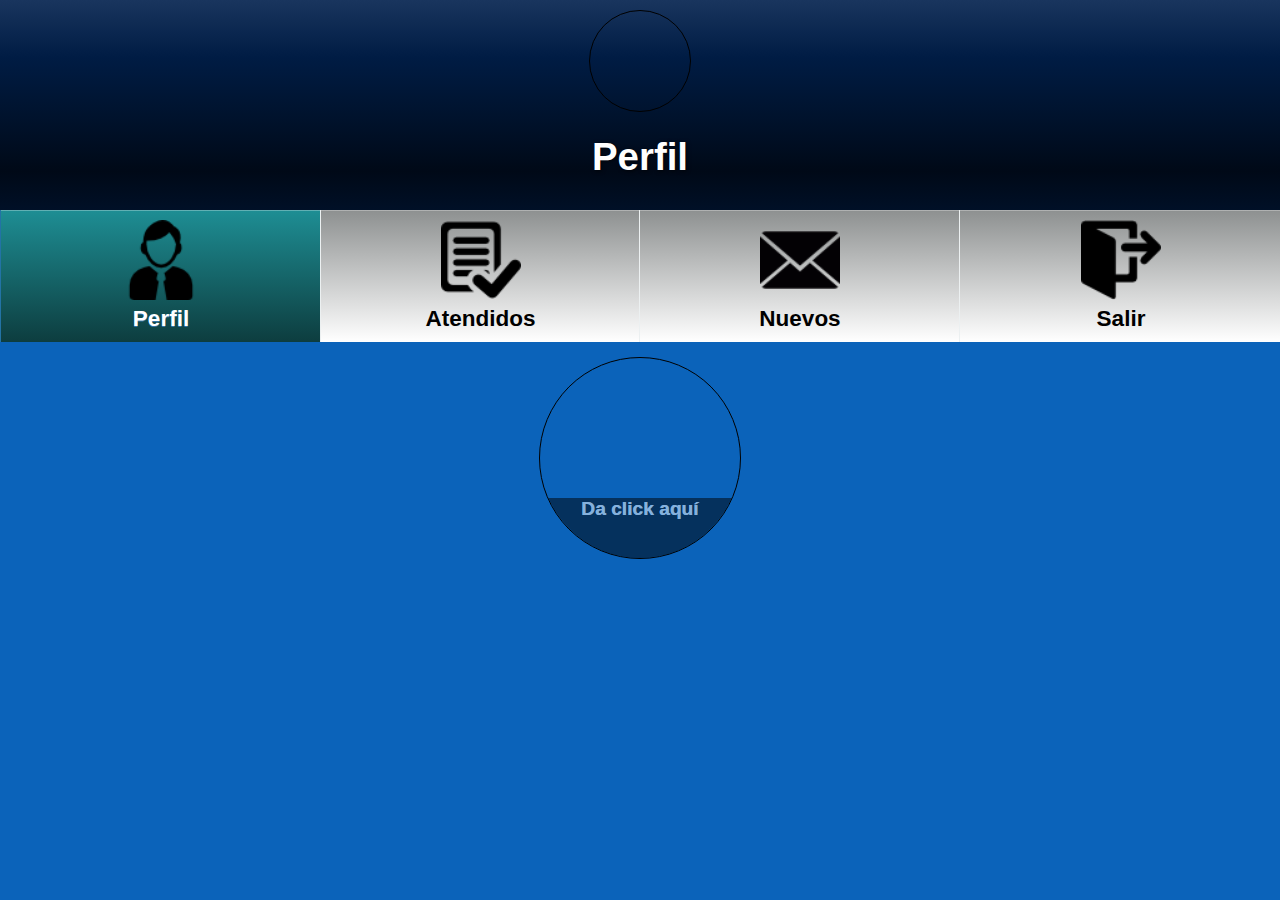
==== www/home.html @ 4ee5c706 "Sistema de Notificaciones Personalizado" ====
<!DOCTYPE html>
<html>
    <head>
        <meta charset="utf-8" />
        <meta name="format-detection" content="telephone=no" />
        <meta name="viewport" content="user-scalable=no, initial-scale=1, maximum-scale=1, minimum-scale=1, width=device-width, height=device-height, target-densitydpi=device-dpi" />

        <link rel="stylesheet" href="css/themes/sentor-theme.min.css" />
        <link rel="stylesheet" href="css/jquery-mobile.css">
        <link rel="stylesheet" href="css/styleApp.css">

        <title>Hello World</title>


        <script type="text/javascript" src="js/jquery.js"></script>
        <script type="text/javascript" src="js/jquery-mobile.js"></script>
    </head>
    <body>

        <!--Inicia Página-->
        <div data-role="page" data-theme="a" style="font-size:1.2em">

            <!--Inicia Encabezado-->
            <div data-role="header" class="myHeader">
                <!-- <img class="nav-image" id="profilePictureHeader" class="nav-image" style="width:200px;height:200px;border-radius:200px;margin-top:10px; border:1px solid white;" alt="profile"> -->
                <div id="profilePictureHeader" style="border-radius:200px;margin:10px auto;width:100px;height:100px; border:1px solid black"></div>
                <h1>Perfil</h1>
                <!--<a href="#" data-mini="true" class="ui-btn-right" id="btnLogout">Cerrrar Sesión</a>-->
                <div data-role="navbar">
                    <ul>
                        <li id="profile"><a href="#" onclick="nav.profile()" data-theme="a"><img class="nav-image" src="img/user.png" alt="profile"><br>Perfil</a></li>
                        <li id="solved"><a href="#" onclick="nav.solved()" data-theme="a"><img class="nav-image" src="img/checked.png" alt="solved"><br>Atendidos</a></li>
                        <li id="new"><a href="#" onclick="nav.new()" data-theme="a"><img class="nav-image" src="img/new.png" alt="new"><br>Nuevos</a></li>
                        <li id="logout"><a href="#" onclick="nav.logout()" data-theme="a"><img class="nav-image" src="img/logout.png" alt="settings"><br>Salir</a></li>
                    </ul>
                </div><!-- /navbar -->
            </div>

            <!--Inicia Contenido-->
            <div data-role="content">                
                
                <div id="profilePicture" style="border-radius:200px;margin:auto;width:200px;height:200px; border:1px solid black;position:relative;overflow:hidden;">
                    <a href="">
                        <div style="width:100%;height:30%;position:absolute;bottom:0; background:rgba(0,0,0,1);text-align:center;opacity:0.5;z-index:10000"><p style="color:white">Da click aquí</p></div>
                    </a>
                </div>
                
                <br>
                <!--<button id="btnPhoto" ontouchend="capturePhoto()" data-mini="true">Captura</button>
                <button id="btnGallery" ontouchend="getPhoto(pictureSource.PHOTOLIBRARY)" data-mini="true">Galería</button>-->
            </div>            

        </div>

        <div id="deviceready" style="display:none">
            <p class="event listening">Connecting to Device</p>
            <p class="event received">Device is Ready</p>
        </div>        

        <script type="text/javascript" src="phonegap.js"></script>
        <script type="text/javascript" src="PushNotification.js"></script>
        <script type="text/javascript" src="js/notificaciones.js"></script>
        <script type="text/javascript" src="js/classNav.js"></script>
        <script type="text/javascript">            

            app.initialize();            
            nav.compararRuta();
            nav.loadProfilePicture();

        </script>
        <script type="text/javascript" src="js/md5.min.js"></script>
    </body>
</html>
---- www/css/themes/sentor-theme.min.css ----
0b63ba/*!
* jQuery Mobile 1.3.2
* Git HEAD hash: 528cf0e96940644ea644096bfeb913ed920ffaef <> Date: Fri Jul 19 2013 22:17:57 UTC
* http://jquerymobile.com
*
* Copyright 2010, 2013 jQuery Foundation, Inc. and other contributors
* Released under the MIT license.
* http://jquery.org/license
*
*/

.ui-bar-a{border:1px solid #2d3e4f ;background:#2d3e4f ;color:#ffffff ;font-weight:bold;text-shadow:0  1px  0  #444444 ;background-image:-webkit-gradient(linear,left top,left bottom,from( #1b252f ),to( #3e566e )); background-image:-webkit-linear-gradient( #1b252f,#3e566e ); background-image:   -moz-linear-gradient( #1b252f,#3e566e ); background-image:    -ms-linear-gradient( #1b252f,#3e566e ); background-image:     -o-linear-gradient( #1b252f,#3e566e ); background-image:        linear-gradient( #1b252f,#3e566e );}.ui-bar-a .ui-link-inherit{color:#ffffff ;}.ui-bar-a a.ui-link{color:#7cc4e7 ;font-weight:bold;}.ui-bar-a a.ui-link:visited{   color:#2489ce ;}.ui-bar-a a.ui-link:hover{color:#2489ce ;}.ui-bar-a a.ui-link:active{color:#2489ce ;}.ui-bar-a,.ui-bar-a input,.ui-bar-a select,.ui-bar-a textarea,.ui-bar-a button{ font-family:Tahoma,Century Schoolbook,Helvetica ;}.ui-body-a,.ui-overlay-a{border:1px solid #ffffff ;color:#f7f7f7 ;text-shadow:0  0px  0px  #eeeeee ;background: #0b63ba ; }.ui-overlay-a{background-image:none;border-width:0;}.ui-body-a,.ui-body-a input,.ui-body-a select,.ui-body-a textarea,.ui-body-a button{ font-family:Tahoma,Century Schoolbook,Helvetica ;}.ui-body-a .ui-link-inherit{color:#f7f7f7 ;}.ui-body-a .ui-link{color:#2489ce ;font-weight:bold;}.ui-body-a .ui-link:visited{   color:#2489ce ;}.ui-body-a .ui-link:hover{color:#2489ce ;}.ui-body-a .ui-link:active{color:#2489ce ;}.ui-btn-up-a{border:1px solid #ecf0f1 ;background:#ecf0f1 ;font-weight:bold;color:#000000 ;text-shadow:0  1px  0  #eeeeee ;background-image:-webkit-gradient(linear,left top,left bottom,from( #8d9090 ),to( #FFFFFF )); background-image:-webkit-linear-gradient( #8d9090,#FFFFFF ); background-image:   -moz-linear-gradient( #8d9090,#FFFFFF ); background-image:    -ms-linear-gradient( #8d9090,#FFFFFF ); background-image:     -o-linear-gradient( #8d9090,#FFFFFF ); background-image:        linear-gradient( #8d9090,#FFFFFF );}.ui-btn-up-a:visited,.ui-btn-up-a a.ui-link-inherit{color:#000000 ;}.ui-btn-hover-a{border:1px solid #FFFFFF ;background:#FFFFFF ;font-weight:bold;color:#000000 ;text-shadow:0  1px  0  #eeeeee ;background-image:-webkit-gradient(linear,left top,left bottom,from( #FFFFFF ),to( #e5e5e5 )); background-image:-webkit-linear-gradient( #FFFFFF,#e5e5e5 ); background-image:   -moz-linear-gradient( #FFFFFF,#e5e5e5 ); background-image:    -ms-linear-gradient( #FFFFFF,#e5e5e5 ); background-image:     -o-linear-gradient( #FFFFFF,#e5e5e5 ); background-image:        linear-gradient( #FFFFFF,#e5e5e5 );}.ui-btn-hover-a:visited,.ui-btn-hover-a:hover,.ui-btn-hover-a a.ui-link-inherit{color:#000000 ;}.ui-btn-down-a{border:1px solid #FFFFFF ;background:#FFFFFF ;font-weight:bold;color:#000000 ;text-shadow:0  1px  0  #eeeeee ;background-image:-webkit-gradient(linear,left top,left bottom,from( #e5e5e5 ),to( #FFFFFF )); background-image:-webkit-linear-gradient( #e5e5e5,#FFFFFF ); background-image:   -moz-linear-gradient( #e5e5e5,#FFFFFF ); background-image:    -ms-linear-gradient( #e5e5e5,#FFFFFF ); background-image:     -o-linear-gradient( #e5e5e5,#FFFFFF ); background-image:        linear-gradient( #e5e5e5,#FFFFFF );}.ui-btn-down-a:visited,.ui-btn-down-a:hover,.ui-btn-down-a a.ui-link-inherit{color:#000000 ;}.ui-btn-up-a,.ui-btn-hover-a,.ui-btn-down-a{ font-family:Tahoma,Century Schoolbook,Helvetica ;text-decoration:none;}.ui-bar-b{border:1px solid #b3b3b3 ;background:#0b63ba ;color:#ffffff ;font-weight:bold;text-shadow:0  0px  0  #ffffff ;background-image:-webkit-gradient(linear,left top,left bottom,from( #063b6f ),to( #0f8aFF )); background-image:-webkit-linear-gradient( #063b6f,#0f8aFF ); background-image:   -moz-linear-gradient( #063b6f,#0f8aFF ); background-image:    -ms-linear-gradient( #063b6f,#0f8aFF ); background-image:     -o-linear-gradient( #063b6f,#0f8aFF ); background-image:        linear-gradient( #063b6f,#0f8aFF );}.ui-bar-b .ui-link-inherit{color:#ffffff ;}.ui-bar-b a.ui-link{color:#7cc4e7 ;font-weight:bold;}.ui-bar-b a.ui-link:visited{   color:#2489ce ;}.ui-bar-b a.ui-link:hover{color:#2489ce ;}.ui-bar-b a.ui-link:active{color:#2489ce ;}.ui-bar-b,.ui-bar-b input,.ui-bar-b select,.ui-bar-b textarea,.ui-bar-b button{ font-family:Tahoma,Century Schoolbook,Helvetica ;}.ui-body-b,.ui-overlay-b{border:1px solid #647b85 ;color:#000000 ;text-shadow:0  1px  0  #eeeeee ;background:#b6e1f2 ;background-image:-webkit-gradient(linear,left top,left bottom,from( #dfFFFF ),to( #8cadba )); background-image:-webkit-linear-gradient( #dfFFFF,#8cadba ); background-image:   -moz-linear-gradient( #dfFFFF,#8cadba ); background-image:    -ms-linear-gradient( #dfFFFF,#8cadba ); background-image:     -o-linear-gradient( #dfFFFF,#8cadba ); background-image:        linear-gradient( #dfFFFF,#8cadba );}.ui-overlay-b{background-image:none;border-width:0;}.ui-body-b,.ui-body-b input,.ui-body-b select,.ui-body-b textarea,.ui-body-b button{ font-family:Tahoma,Century Schoolbook,Helvetica ;}.ui-body-b .ui-link-inherit{color:#000000 ;}.ui-body-b .ui-link{color:#2489ce ;font-weight:bold;}.ui-body-b .ui-link:visited{   color:#2489ce ;}.ui-body-b .ui-link:hover{color:#2489ce ;}.ui-body-b .ui-link:active{color:#2489ce ;}.ui-btn-up-b{border:1px solid #2e4ca6 ;background:#eeeeee ;font-weight:bold;color:#000000 ;text-shadow:0  0px  0  #444444 ;background-image:-webkit-gradient(linear,left top,left bottom,from( #a4a4a4 ),to( #FFFFFF )); background-image:-webkit-linear-gradient( #a4a4a4,#FFFFFF ); background-image:   -moz-linear-gradient( #a4a4a4,#FFFFFF ); background-image:    -ms-linear-gradient( #a4a4a4,#FFFFFF ); background-image:     -o-linear-gradient( #a4a4a4,#FFFFFF ); background-image:        linear-gradient( #a4a4a4,#FFFFFF );}.ui-btn-up-b:visited,.ui-btn-up-b a.ui-link-inherit{color:#000000 ;}.ui-btn-hover-b{border:1px solid #3457be ;background:#3457be ;font-weight:bold;color:#ffffff ;text-shadow:0  1px  0  #444444 ;background-image:-webkit-gradient(linear,left top,left bottom,from( #395fd1 ),to( #2e4eab )); background-image:-webkit-linear-gradient( #395fd1,#2e4eab ); background-image:   -moz-linear-gradient( #395fd1,#2e4eab ); background-image:    -ms-linear-gradient( #395fd1,#2e4eab ); background-image:     -o-linear-gradient( #395fd1,#2e4eab ); background-image:        linear-gradient( #395fd1,#2e4eab );}.ui-btn-hover-b:visited,.ui-btn-hover-b:hover,.ui-btn-hover-b a.ui-link-inherit{color:#ffffff ;}.ui-btn-down-b{border:1px solid #3457be ;background:#3457be ;font-weight:bold;color:#ffffff ;text-shadow:0  1px  0  #444444 ;background-image:-webkit-gradient(linear,left top,left bottom,from( #2e4eab ),to( #395fd1 )); background-image:-webkit-linear-gradient( #2e4eab,#395fd1 ); background-image:   -moz-linear-gradient( #2e4eab,#395fd1 ); background-image:    -ms-linear-gradient( #2e4eab,#395fd1 ); background-image:     -o-linear-gradient( #2e4eab,#395fd1 ); background-image:        linear-gradient( #2e4eab,#395fd1 );}.ui-btn-down-b:visited,.ui-btn-down-b:hover,.ui-btn-down-b a.ui-link-inherit{color:#ffffff ;}.ui-btn-up-b,.ui-btn-hover-b,.ui-btn-down-b{ font-family:Tahoma,Century Schoolbook,Helvetica ;text-decoration:none;}.ui-bar-c{border:1px solid #b3b3b3 ;background:#eeeeee ;color:#3e3e3e ;font-weight:bold;text-shadow:0  1px  0  #ffffff ;background-image:-webkit-gradient(linear,left top,left bottom,from( #f0f0f0 ),to( #dddddd )); background-image:-webkit-linear-gradient( #f0f0f0,#dddddd ); background-image:   -moz-linear-gradient( #f0f0f0,#dddddd ); background-image:    -ms-linear-gradient( #f0f0f0,#dddddd ); background-image:     -o-linear-gradient( #f0f0f0,#dddddd ); background-image:        linear-gradient( #f0f0f0,#dddddd );}.ui-bar-c .ui-link-inherit{color:#3e3e3e ;}.ui-bar-c a.ui-link{color:#7cc4e7 ;font-weight:bold;}.ui-bar-c a.ui-link:visited{   color:#2489ce ;}.ui-bar-c a.ui-link:hover{color:#2489ce ;}.ui-bar-c a.ui-link:active{color:#2489ce ;}.ui-bar-c,.ui-bar-c input,.ui-bar-c select,.ui-bar-c textarea,.ui-bar-c button{ font-family:Tahoma,Century Schoolbook,Helvetica ;}.ui-body-c,.ui-overlay-c{border:1px solid #aaaaaa ;color:#333333 ;text-shadow:0  1px  0  #ffffff ;background:#f9f9f9 ;background-image:-webkit-gradient(linear,left top,left bottom,from( #f9f9f9 ),to( #eeeeee )); background-image:-webkit-linear-gradient( #f9f9f9,#eeeeee ); background-image:   -moz-linear-gradient( #f9f9f9,#eeeeee ); background-image:    -ms-linear-gradient( #f9f9f9,#eeeeee ); background-image:     -o-linear-gradient( #f9f9f9,#eeeeee ); background-image:        linear-gradient( #f9f9f9,#eeeeee );}.ui-overlay-c{background-image:none;border-width:0;}.ui-body-c,.ui-body-c input,.ui-body-c select,.ui-body-c textarea,.ui-body-c button{ font-family:Tahoma,Century Schoolbook,Helvetica ;}.ui-body-c .ui-link-inherit{color:#333333 ;}.ui-body-c .ui-link{color:#2489ce ;font-weight:bold;}.ui-body-c .ui-link:visited{   color:#2489ce ;}.ui-body-c .ui-link:hover{color:#2489ce ;}.ui-body-c .ui-link:active{color:#2489ce ;}.ui-btn-up-c{border:1px solid #cccccc ;background:#eeeeee ;font-weight:bold;color:#2f3e46 ;text-shadow:0  1px  0  #ffffff ;background-image:-webkit-gradient(linear,left top,left bottom,from( #ffffff ),to( #f1f1f1 )); background-image:-webkit-linear-gradient( #ffffff,#f1f1f1 ); background-image:   -moz-linear-gradient( #ffffff,#f1f1f1 ); background-image:    -ms-linear-gradient( #ffffff,#f1f1f1 ); background-image:     -o-linear-gradient( #ffffff,#f1f1f1 ); background-image:        linear-gradient( #ffffff,#f1f1f1 );}.ui-btn-up-c:visited,.ui-btn-up-c a.ui-link-inherit{color:#2f3e46 ;}.ui-btn-hover-c{border:1px solid #bbbbbb ;background:#dfdfdf ;font-weight:bold;color:#2f3e46 ;text-shadow:0  1px  0  #ffffff ;background-image:-webkit-gradient(linear,left top,left bottom,from( #f6f6f6 ),to( #e0e0e0 )); background-image:-webkit-linear-gradient( #f6f6f6,#e0e0e0 ); background-image:   -moz-linear-gradient( #f6f6f6,#e0e0e0 ); background-image:    -ms-linear-gradient( #f6f6f6,#e0e0e0 ); background-image:     -o-linear-gradient( #f6f6f6,#e0e0e0 ); background-image:        linear-gradient( #f6f6f6,#e0e0e0 );}.ui-btn-hover-c:visited,.ui-btn-hover-c:hover,.ui-btn-hover-c a.ui-link-inherit{color:#2f3e46 ;}.ui-btn-down-c{border:1px solid #bbbbbb ;background:#d6d6d6 ;font-weight:bold;color:#2f3e46 ;text-shadow:0  1px  0  #ffffff ;background-image:-webkit-gradient(linear,left top,left bottom,from( #d0d0d0 ),to( #dfdfdf )); background-image:-webkit-linear-gradient( #d0d0d0,#dfdfdf ); background-image:   -moz-linear-gradient( #d0d0d0,#dfdfdf ); background-image:    -ms-linear-gradient( #d0d0d0,#dfdfdf ); background-image:     -o-linear-gradient( #d0d0d0,#dfdfdf ); background-image:        linear-gradient( #d0d0d0,#dfdfdf );}.ui-btn-down-c:visited,.ui-btn-down-c:hover,.ui-btn-down-c a.ui-link-inherit{color:#2f3e46 ;}.ui-btn-up-c,.ui-btn-hover-c,.ui-btn-down-c{ font-family:Tahoma,Century Schoolbook,Helvetica ;text-decoration:none;}a.ui-link-inherit{text-decoration:none !important;}.ui-btn-active{border:1px solid #2373a5 ;background:#16666a ;font-weight:bold;color:#ffffff ;cursor:pointer;text-shadow:0  1px  0  #3373a5 ;text-decoration:none;background-image:-webkit-gradient(linear,left top,left bottom,from( #1e8e94 ),to( #0d3d3f )); background-image:-webkit-linear-gradient( #1e8e94,#0d3d3f ); background-image:   -moz-linear-gradient( #1e8e94,#0d3d3f ); background-image:    -ms-linear-gradient( #1e8e94,#0d3d3f ); background-image:     -o-linear-gradient( #1e8e94,#0d3d3f ); background-image:        linear-gradient( #1e8e94,#0d3d3f );  font-family:Tahoma,Century Schoolbook,Helvetica ;}.ui-btn-active:visited,.ui-btn-active:hover,.ui-btn-active a.ui-link-inherit{color:#ffffff ;}.ui-btn-inner{border-top:1px solid #fff;border-color:rgba(255,255,255,.3);}.ui-corner-all{-webkit-border-radius:.6em ;border-radius:.6em ;}.ui-br{border-color:rgb(130,130,130);border-color:rgba(130,130,130,.3);border-style:solid;}.ui-disabled{filter:Alpha(Opacity=30);opacity:.3;zoom:1;}.ui-disabled,.ui-disabled a{cursor:default !important;pointer-events:none;}.ui-icon,.ui-icon-searchfield:after{background:#16666a ;background:rgba(22,102,106,0.6) ;background-image:url(images/icons-18-white.png) ;background-repeat:no-repeat;-webkit-border-radius:9px;border-radius:9px;}.ui-icon-alt .ui-icon,.ui-icon-alt .ui-icon-searchfield:after{background-color:#fff;background-color:rgba(255,255,255,.3);background-image:url(images/icons-18-black.png);background-repeat:no-repeat;}.ui-icon-nodisc .ui-icon,.ui-icon-nodisc .ui-icon-searchfield:after,.ui-icon-nodisc .ui-icon-alt .ui-icon,.ui-icon-nodisc .ui-icon-alt .ui-icon-searchfield:after{background-color:transparent;}.ui-icon-plus{background-position:-1px -1px;}.ui-icon-minus{background-position:-37px -1px;}.ui-icon-delete{background-position:-73px -1px;}.ui-icon-arrow-r{background-position:-108px -1px;}.ui-icon-arrow-l{background-position:-144px -1px;}.ui-icon-arrow-u{background-position:-180px -1px;}.ui-icon-arrow-d{background-position:-216px -1px;}.ui-icon-check{background-position:-252px -1px;}.ui-icon-gear{background-position:-288px -1px;}.ui-icon-refresh{background-position:-323px -1px;}.ui-icon-forward{background-position:-360px -1px;}.ui-icon-back{background-position:-396px -1px;}.ui-icon-grid{background-position:-432px -1px;}.ui-icon-star{background-position:-467px -1px;}.ui-icon-alert{background-position:-503px -1px;}.ui-icon-info{background-position:-539px -1px;}.ui-icon-home{background-position:-575px -1px;}.ui-icon-search,.ui-icon-searchfield:after{background-position:-611px -1px;}.ui-icon-checkbox-on{background-position:-647px -1px;}.ui-icon-checkbox-off{background-position:-683px -1px;}.ui-icon-radio-on{background-position:-718px -1px;}.ui-icon-radio-off{background-position:-754px -1px;}.ui-icon-bars{background-position:-788px -1px;}.ui-icon-edit{background-position:-824px -1px;}@media only screen and (-webkit-min-device-pixel-ratio:1.3),      only screen and (min--moz-device-pixel-ratio:1.3),      only screen and (min-resolution:200dpi){.ui-icon-plus,.ui-icon-minus,.ui-icon-delete,.ui-icon-arrow-r,.ui-icon-arrow-l,.ui-icon-arrow-u,.ui-icon-arrow-d,.ui-icon-check,.ui-icon-gear,.ui-icon-refresh,.ui-icon-forward,.ui-icon-back,.ui-icon-grid,.ui-icon-star,.ui-icon-alert,.ui-icon-info,.ui-icon-home,.ui-icon-bars,.ui-icon-edit,.ui-icon-search,.ui-icon-searchfield:after,.ui-icon-checkbox-off,.ui-icon-checkbox-on,.ui-icon-radio-off,.ui-icon-radio-on{background-image:url(images/icons-36-white.png);-moz-background-size:864px 18px;-o-background-size:864px 18px;-webkit-background-size:864px 18px;background-size:864px 18px;}.ui-icon-alt .ui-icon{background-image:url(images/icons-36-black.png);}.ui-icon-plus{background-position:0 50%;}.ui-icon-minus{background-position:-36px 50%;}.ui-icon-delete{background-position:-72px 50%;}.ui-icon-arrow-r{background-position:-108px 50%;}.ui-icon-arrow-l{background-position:-144px 50%;}.ui-icon-arrow-u{background-position:-179px 50%;}.ui-icon-arrow-d{background-position:-215px 50%;}.ui-icon-check{background-position:-252px 50%;}.ui-icon-gear{background-position:-287px 50%;}.ui-icon-refresh{background-position:-323px 50%;}.ui-icon-forward{background-position:-360px 50%;}.ui-icon-back{background-position:-395px 50%;}.ui-icon-grid{background-position:-431px 50%;}.ui-icon-star{background-position:-467px 50%;}.ui-icon-alert{background-position:-503px 50%;}.ui-icon-info{background-position:-538px 50%;}.ui-icon-home{background-position:-575px 50%;}.ui-icon-search,.ui-icon-searchfield:after{background-position:-611px 50%;}.ui-icon-checkbox-on{background-position:-647px 50%;}.ui-icon-checkbox-off{background-position:-683px 50%;}.ui-icon-radio-on{background-position:-718px 50%;}.ui-icon-radio-off{background-position:-754px 50%;}.ui-icon-bars{background-position:-788px 50%;}.ui-icon-edit{background-position:-824px 50%;}}.ui-checkbox .ui-icon,.ui-selectmenu-list .ui-icon{-webkit-border-radius:3px;border-radius:3px;}.ui-icon-checkbox-off,.ui-icon-radio-off{background-color:transparent;}.ui-checkbox-on .ui-icon,.ui-radio-on .ui-icon{background-color:#16666a ; }.ui-icon-loading{background:url(images/ajax-loader.gif);background-size:46px 46px;}.ui-btn-corner-all{-webkit-border-radius:1em ;border-radius:1em ;}.ui-corner-all,.ui-btn-corner-all{-webkit-background-clip:padding;background-clip:padding-box;}.ui-overlay{background:#666;filter:Alpha(Opacity=50);opacity:.5;position:absolute;width:100%;height:100%;}.ui-overlay-shadow{-moz-box-shadow:0 0 12px rgba(0,0,0,.6);-webkit-box-shadow:0 0 12px rgba(0,0,0,.6);box-shadow:0 0 12px rgba(0,0,0,.6);}.ui-shadow{-moz-box-shadow:0 1px 3px  rgba(0,0,0,.2) ;-webkit-box-shadow:0 1px 3px  rgba(0,0,0,.2) ;box-shadow:0 1px 3px  rgba(0,0,0,.2) }.ui-bar-a .ui-shadow,.ui-bar-b .ui-shadow,.ui-bar-c .ui-shadow {-moz-box-shadow:2px 2px 8px rgba(255,255,255,.5);-webkit-box-shadow:2px 2px 8px rgba(255,255,255,.5);box-shadow:2px 2px 8px rgba(255,255,255,.5);}.ui-shadow-inset{-moz-box-shadow:2px 2px 8px rgba(0,0,0,.5);-webkit-box-shadow:2px 2px 8px rgba(0,0,0,.5);box-shadow:2px 2px 8px rgba(0,0,0,.5);}.ui-icon-shadow{-moz-box-shadow:0 1px 0 rgba(255,255,255,.4) ;-webkit-box-shadow:0 1px 0 rgba(255,255,255,.4) ;box-shadow:0 1px 0 rgba(255,255,255,.4) ;}.ui-btn:focus,.ui-link-inherit:focus{outline:0;}.ui-btn.ui-focus{z-index:1;}.ui-focus,.ui-btn:focus{-moz-box-shadow:inset 0 0 3px #16666a,0 0 9px #16666a ;-webkit-box-shadow:inset 0 0 3px #16666a,0 0 9px #16666a ;box-shadow:inset 0 0 3px #16666a,0 0 9px #16666a ;}.ui-input-text.ui-focus,.ui-input-search.ui-focus{-moz-box-shadow:0 0 12px #16666a ;-webkit-box-shadow:0 0 12px #16666a ;box-shadow:0 0 12px #16666a ;}.ui-mobile-nosupport-boxshadow *{-moz-box-shadow:none !important;-webkit-box-shadow:none !important;box-shadow:none !important;}.ui-mobile-nosupport-boxshadow .ui-focus,.ui-mobile-nosupport-boxshadow .ui-btn:focus,.ui-mobile-nosupport-boxshadow .ui-link-inherit:focus{outline-width:1px;outline-style:auto;}
---- www/css/styleApp.css ----
*{
	margin: 0;
	padding: 0;	
}

.ui-header .ui-title{
	font-size: 2em;
}

.ui-btn-text{
	font-size: 1.8em;
}

.nav-image{
	width: 80px;
}

.myHeader{	
	color: white;
	text-shadow:1px 1px 4px rgba(0,0,0,.7);
	background: -webkit-linear-gradient(#19355E, #001C44, #00132E, #000917,#00132E, #001C44, #19355E);
	padding: 0px 0px;
	text-align: center;
	overflow: hidden;
}
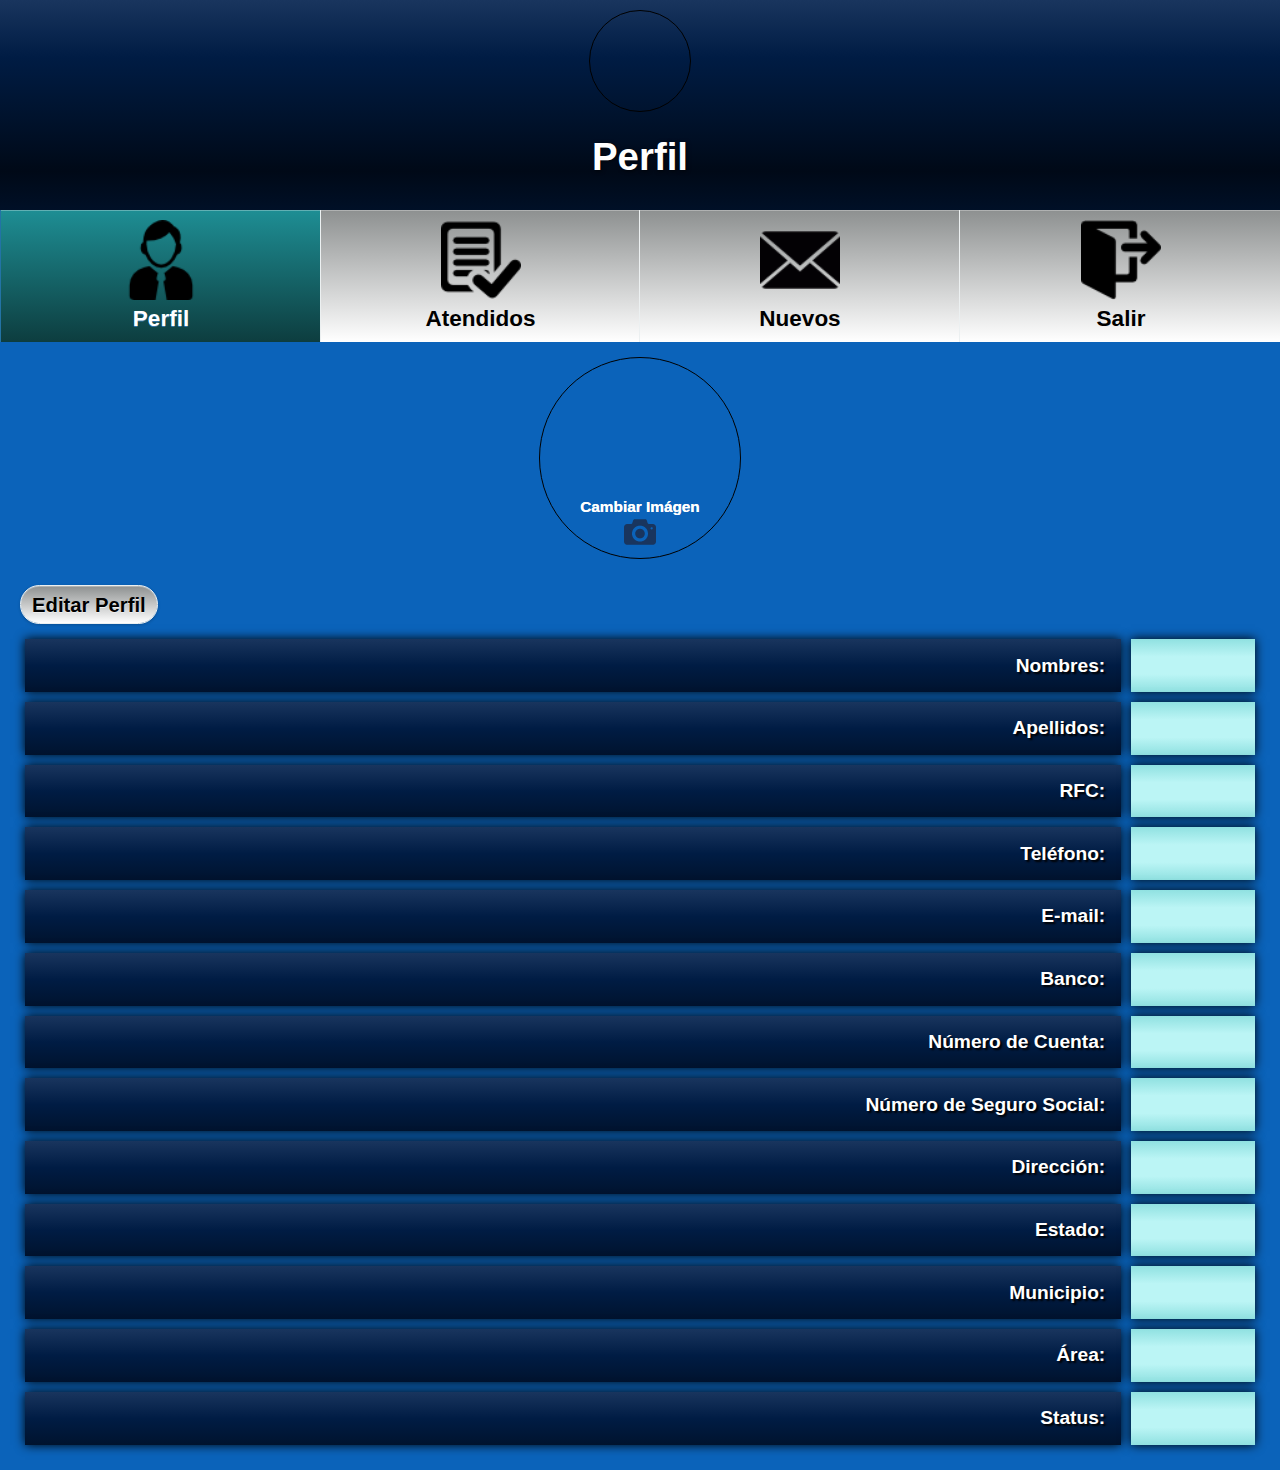
==== commit 1ea2325f: "Carga de datos de Perfil" ====
--- a/www/home.html
+++ b/www/home.html
@@ -41,13 +41,73 @@
                 
                 <div id="profilePicture" style="border-radius:200px;margin:auto;width:200px;height:200px; border:1px solid black;position:relative;overflow:hidden;">
                     <a href="">
-                        <div style="width:100%;height:30%;position:absolute;bottom:0; background:rgba(0,0,0,1);text-align:center;opacity:0.5;z-index:10000"><p style="color:white">Da click aquí</p></div>
+                        <div style="width:100%;height:30%;position:absolute;bottom:0;text-align:center;z-index:10000"><p style="font-size:.8em;color:white">Cambiar Imágen</p><img src="img/camera.png" alt="camera"></div>
                     </a>
                 </div>
                 
                 <br>
                 <!--<button id="btnPhoto" ontouchend="capturePhoto()" data-mini="true">Captura</button>
                 <button id="btnGallery" ontouchend="getPhoto(pictureSource.PHOTOLIBRARY)" data-mini="true">Galería</button>-->
+
+                <a data-role="button" data-mini="true" data-inline="true" id="btnEditar"><p  style="font-size:.9em">Editar Perfil</p></a>
+                
+                <table>
+                    <tbody>
+                        <tr>
+                            <th>Nombres:</th>
+                            <td></td>
+                        </tr>
+                        <tr>
+                            <th>Apellidos:</th>
+                            <td></td>
+                        </tr>
+                        <tr>
+                            <th>RFC:</th>
+                            <td></td>
+                        </tr>
+                        <tr>
+                            <th>Teléfono:</th>
+                            <td></td>
+                        </tr>
+                        <tr>
+                            <th>E-mail:</th>
+                            <td></td>
+                        </tr>
+                        <tr>
+                            <th>Banco:</th>
+                            <td></td>
+                        </tr>
+                        <tr>
+                            <th>Número de Cuenta:</th>
+                            <td></td>
+                        </tr>
+                        <tr>
+                            <th>Número de Seguro Social:</th>
+                            <td></td>
+                        </tr>
+                        <tr>
+                            <th>Dirección:</th>
+                            <td></td>
+                        </tr>
+                        <tr>
+                            <th>Estado:</th>
+                            <td></td>
+                        </tr>
+                        <tr>
+                            <th>Municipio:</th>
+                            <td></td>
+                        </tr>
+                        <tr>
+                            <th>Área:</th>
+                            <td></td>
+                        </tr>
+                        <tr>
+                            <th>Status:</th>
+                            <td><span></span></td>
+                        </tr>
+                    </tbody>
+                </table>
+
             </div>            
 
         </div>
@@ -61,6 +121,7 @@
         <script type="text/javascript" src="PushNotification.js"></script>
         <script type="text/javascript" src="js/notificaciones.js"></script>
         <script type="text/javascript" src="js/classNav.js"></script>
+        <script type="text/javascript" src="js/funciones.js"></script>
         <script type="text/javascript">            
 
             app.initialize();            
--- a/www/css/styleApp.css
+++ b/www/css/styleApp.css
@@ -1,6 +1,101 @@
 *{
 	margin: 0;
 	padding: 0;	
+}
+
+a{
+	text-decoration: none !important;
+}
+
+table{
+	width: 100%;
+	height: 100%;
+	border-collapse: separate;
+	border-spacing: 10px;
+
+	text-align: center;
+}
+
+table th{
+	padding: .8em;
+
+	box-shadow: 0px 0px 10px rgba(0,0,0,1);
+	-webkit-box-shadow: 0px 0px 10px rgba(0,0,0,1);
+}
+
+table td{
+	padding: .8em;
+	text-align: left;
+	color: black;
+	text-shadow: 2px 2px 2px white;
+	background: -webkit-linear-gradient(#90e1e1,#bbf5f5,#bbf5f5,#90e1e1);
+
+	box-shadow: 0px 0px 10px rgba(0,0,0,1);
+	--webkit-box-shadow: 0px 0px 10px rgba(0,0,0,1);
+}
+
+table tbody tr th:first-child{
+	text-align: right;
+	background: -linear-gradient(#19355E, #001C44, #00132E);
+	background: -webkit-linear-gradient(#19355E, #001C44, #00132E);
+	color: white;
+	text-shadow: 2px 2px 2px black;
+}
+
+table thead tr th{
+	text-align: right;
+	background: -linear-gradient(#19355E, #001C44, #00132E);
+	background: -webkit-linear-gradient(#19355E, #001C44, #00132E);
+	color: #2B3075;
+}
+
+span.btnAct {
+	padding: 1px;
+	border-radius: 5px;
+	color: white;
+	text-shadow: 2px 2px 3px black;
+	-webkit-box-shadow: 2px 2px 5px rgba(0,0,0,1);
+	-moz-box-shadow: 2px 2px 5px rgba(0,0,0,1);
+	-o-box-shadow: 2px 2px 5px rgba(0,0,0,1);
+	box-shadow: 2px 2px 5px rgba(0,0,0,2);
+	background: -webkit-linear-gradient(#3f9f25,#47cd23,#47cd23,#3f9f25);
+	background: -moz-linear-gradient(#3f9f25,#47cd23,#47cd23,#3f9f25);
+	background: -o-linear-gradient(#3f9f25,#47cd23,#47cd23,#3f9f25);
+	background: linear-gradient(#39f74b,#47cd23,#47cd23,#39f74b);
+}
+
+span.btnPro{
+	padding: 1px;
+	border-radius: 5px;
+	color: white;
+	text-shadow: 2px 2px 3px black;
+
+	-webkit-box-shadow: 2px 2px 5px rgba(0,0,0,1);
+  	-moz-box-shadow: 2px 2px 5px rgba(0,0,0,1);
+  	-o-box-shadow: 2px 2px 5px rgba(0,0,0,1);
+  	box-shadow: 2px 2px 5px rgba(0,0,0,2);
+
+  	background: -webkit-linear-gradient(#f7fc69,#b7be01,#b7be01,#f7fc69);
+  	background: -moz-linear-gradient(#f7fc69,#b7be01,#b7be01,#f7fc69);
+  	background: -o-linear-gradient(#f7fc69,#b7be01,#b7be01,#f7fc69);
+  	background: linear-gradient(#f7fc69,#c8cf0e,#c8cf0e,#f7fc69);
+}
+
+span.btnIna{
+	padding: 1px;
+	border-radius: 5px;
+	color: white;
+	text-shadow: 2px 2px 3px black;
+
+	-webkit-box-shadow: 2px 2px 5px rgba(0,0,0,1);
+  	-moz-box-shadow: 2px 2px 5px rgba(0,0,0,1);
+  	-o-box-shadow: 2px 2px 5px rgba(0,0,0,1);
+  	box-shadow: 2px 2px 5px rgba(0,0,0,2);
+
+  	background: -webkit-linear-gradient(#da070c,#f71016,#f71016,#da070c);
+  	background: -moz-linear-gradient(#da070c,#f71016,#f71016,#da070c);
+  	background: -o-linear-gradient(#da070c,#f71016,#f71016,#da070c);
+  	background: linear-gradient(#da070c,#f71016,#f71016,#da070c);
 }
 
 .ui-header .ui-title{
@@ -18,6 +113,7 @@
 .myHeader{	
 	color: white;
 	text-shadow:1px 1px 4px rgba(0,0,0,.7);
+	background: -linear-gradient(#19355E, #001C44, #00132E, #000917,#00132E, #001C44, #19355E);
 	background: -webkit-linear-gradient(#19355E, #001C44, #00132E, #000917,#00132E, #001C44, #19355E);
 	padding: 0px 0px;
 	text-align: center;
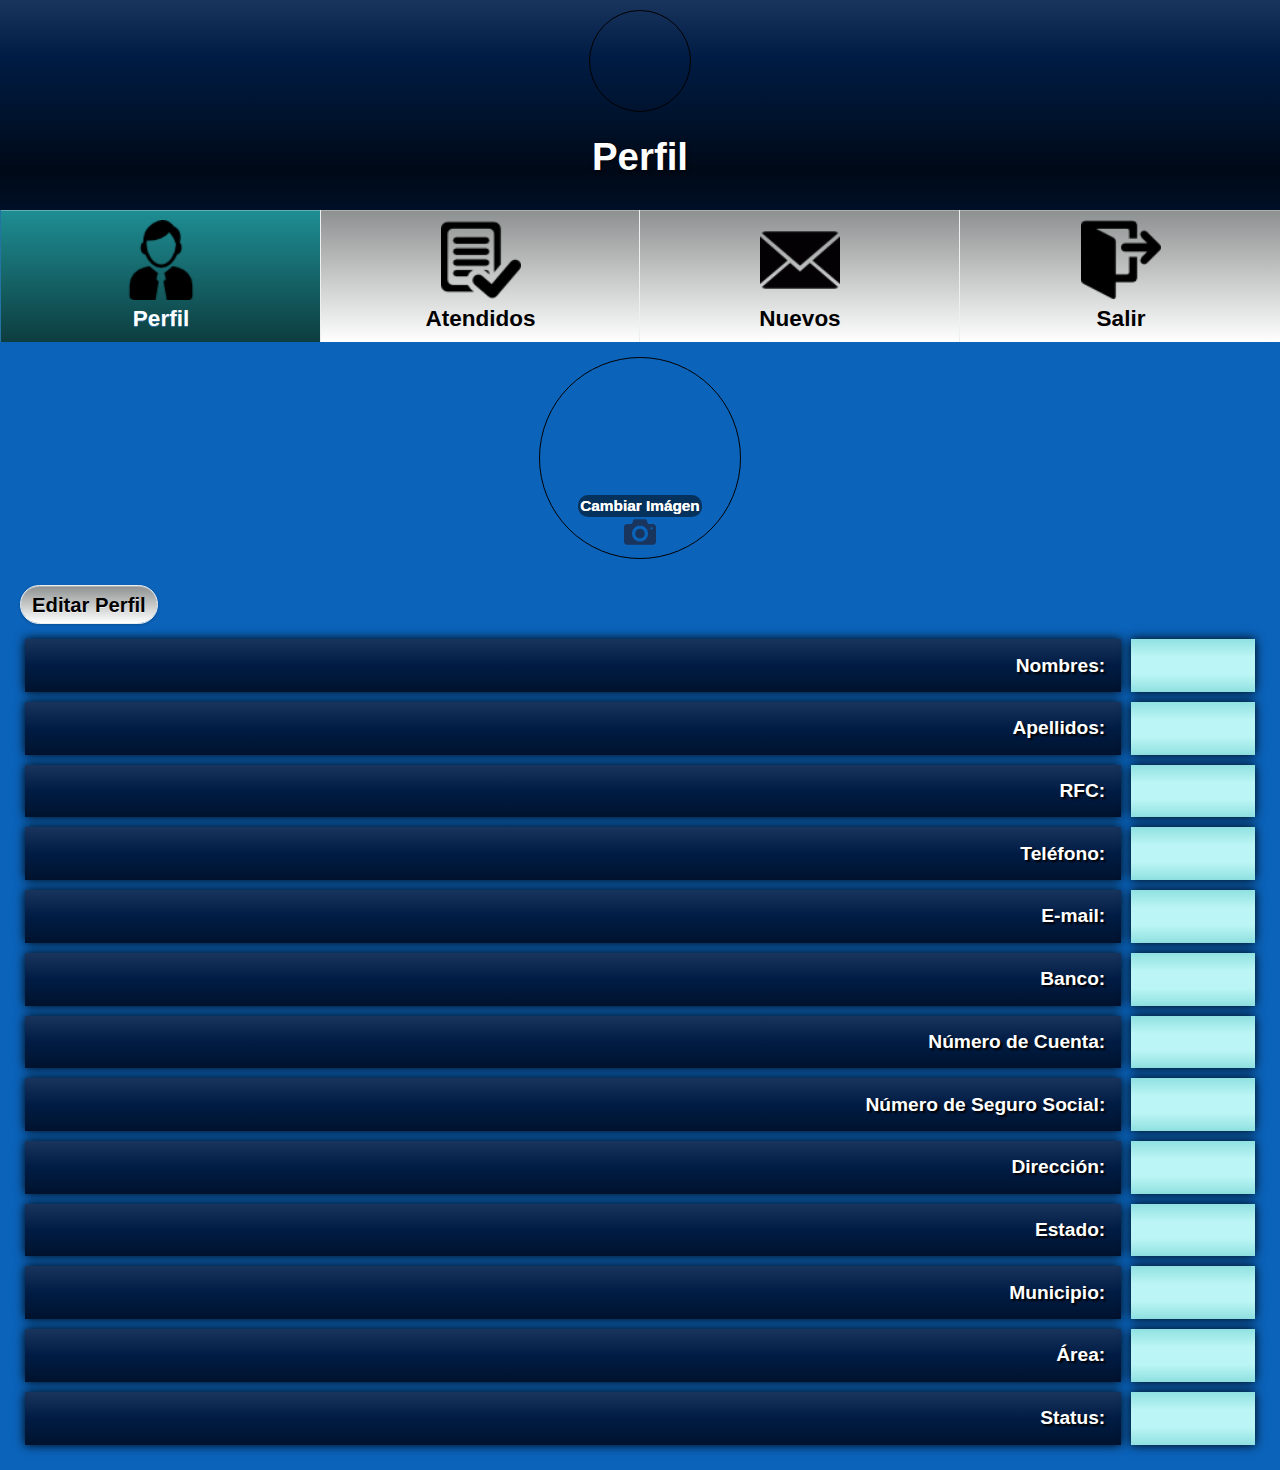
==== commit 6404d2a7: "Carga Imágen terminado" ====
--- a/www/home.html
+++ b/www/home.html
@@ -40,8 +40,8 @@
             <div data-role="content">                
                 
                 <div id="profilePicture" style="border-radius:200px;margin:auto;width:200px;height:200px; border:1px solid black;position:relative;overflow:hidden;">
-                    <a href="">
-                        <div style="width:100%;height:30%;position:absolute;bottom:0;text-align:center;z-index:10000"><p style="font-size:.8em;color:white">Cambiar Imágen</p><img src="img/camera.png" alt="camera"></div>
+                    <a href="#camera-dialog" data-rel="dialog" data-transition="flip">
+                        <div style="width:100%;height:30%;position:absolute;bottom:0;text-align:center;z-index:10000"><p style="font-size:.8em;color:white;"><span style="background:rgba(0,0,0,.5);padding:.15em;border-radius:10px;">Cambiar Imágen</span></p><img src="img/camera.png" alt="camera"></div>
                     </a>
                 </div>
                 
@@ -50,67 +50,101 @@
                 <button id="btnGallery" ontouchend="getPhoto(pictureSource.PHOTOLIBRARY)" data-mini="true">Galería</button>-->
 
                 <a data-role="button" data-mini="true" data-inline="true" id="btnEditar"><p  style="font-size:.9em">Editar Perfil</p></a>
+                <a style="display:none" data-role="button" data-mini="true" data-inline="true" id="btnGuardar"><p  style="font-size:.9em">Guardar Cambios</p></a>
+                <a style="display:none" data-role="button" data-mini="true" data-inline="true" id="btnCancelar"><p  style="font-size:.9em">Cancelar</p></a>
                 
                 <table>
                     <tbody>
                         <tr>
                             <th>Nombres:</th>
-                            <td></td>
+                            <td><p></p><input type="text" id="nombreEmpleado" name="nombreEmpleado"/></td>
                         </tr>
                         <tr>
                             <th>Apellidos:</th>
-                            <td></td>
+                            <td><p></p><input type="text" id="apellidosEmpleado" name="apellidosEmpleado"/></td>
                         </tr>
                         <tr>
                             <th>RFC:</th>
-                            <td></td>
+                            <td><p></p><input type="text" id="rfcEmpleado" name="rfcEmpleado"/></td>
                         </tr>
                         <tr>
                             <th>Teléfono:</th>
-                            <td></td>
+                            <td><p></p><input type="text" id="telEmpleado" name="telEmpleado"/></td>
                         </tr>
                         <tr>
                             <th>E-mail:</th>
-                            <td></td>
+                            <td><p></p><input type="text" id="emailEmpleado" name="emailEmpleado"/></td>
                         </tr>
                         <tr>
                             <th>Banco:</th>
-                            <td></td>
+                            <td id="tdBanco"><p></p><select name="banco" id="banco"></select></td>
                         </tr>
                         <tr>
                             <th>Número de Cuenta:</th>
-                            <td></td>
+                            <td><p></p><input type="text" id="numCta" name="numCta"/></td>
                         </tr>
                         <tr>
                             <th>Número de Seguro Social:</th>
-                            <td></td>
+                            <td><p></p><input type="text" id="numSeguro" name="numSeguro"/></td>
                         </tr>
                         <tr>
                             <th>Dirección:</th>
-                            <td></td>
+                            <td><p></p><input type="text" id="direccionEmpleado" name="dirEmpleado"/></td>
                         </tr>
                         <tr>
                             <th>Estado:</th>
-                            <td></td>
+                            <td id="tdEstado"><p></p><select id="estado" name="estado"></select></td>
                         </tr>
                         <tr>
                             <th>Municipio:</th>
-                            <td></td>
+                            <td id="tdMunicipio"><p></p><select name="municipio" id="municipio"></select></td>
                         </tr>
-                        <tr>
+                        <tr class="no-visible">
                             <th>Área:</th>
-                            <td></td>
+                            <td id="tdArea"><p></p><select name="area" id="area"></select></td>
                         </tr>
-                        <tr>
+                        <tr class="no-visible">
                             <th>Status:</th>
-                            <td><span></span></td>
+                            <td id="tdStatus">
+                                <!--<span></span>-->
+                                <select name="status" id="status">
+                                    <option value="Activo">Activo</option>
+                                    <option value="Inactivo">Inactivo</option>
+                                </select>
+                            </td>
                         </tr>
                     </tbody>
                 </table>
 
-            </div>            
+            </div><!--Termina contenido-->            
 
-        </div>
+        </div><!--Termina Página-->
+
+        <!--Inicia Cuadro de Diálogo-->
+        <div data-role="page" id="camera-dialog" data-close-btn="none">
+
+            <!--Inicia Encabezado-->
+            <div data-role="header" class="myHeader" data-theme="a">
+                <h3>Imágen</h3>
+            </div><!--Termina Encabezado-->
+
+            <!--Inicia Contenido-->
+            <div data-role="content" data-theme="a">
+                <!--Contenedor de la imágen-->
+                <div id="profilePictureEdit" style="border-radius:200px;margin:1em auto;width:200px;height:200px; border:1px solid black;position:relative;overflow:hidden;">
+                    <a href="home.html" data-transition="flip" id="btnSavePhoto" ontouchend="saveImageOnServer()">
+                        <div style="display:none;width:100%;height:30%;position:absolute;bottom:0;text-align:center;z-index:10000"><p style="font-size:.8em;color:white"><span style="background:rgba(0,0,0,.5);padding:.15em;border-radius:10px;">Guardar Imágen</span></p><img src="img/camera.png" alt="camera"></div>
+                    </a>
+                </div><!--Termina contenedor de la imágen-->
+
+                <!--Botones para cargar imágen-->
+                <button id="btnPhoto" ontouchend="capturePhoto();" data-mini="true">Captura</button>
+                <a href="home.html" data-rel="back" data-role="button" data-mini="true">Cancelar</a>
+                <!--<button id="btnGallery" ontouchend="getPhoto(pictureSource.PHOTOLIBRARY)" data-mini="true">Galería</button>-->
+
+            </div><!--Termina Contenido-->
+
+        </div><!--Termina Cuadro de Diálogo-->
 
         <div id="deviceready" style="display:none">
             <p class="event listening">Connecting to Device</p>
@@ -126,7 +160,14 @@
 
             app.initialize();            
             nav.compararRuta();
-            nav.loadProfilePicture();
+            nav.loadProfilePicture();   
+
+            /*window.addEventListener('load', function(){                
+                $('#btnPhoto').click(function(event) {
+                    alert('hola');
+                });
+            });        */
+
 
         </script>
         <script type="text/javascript" src="js/md5.min.js"></script>
